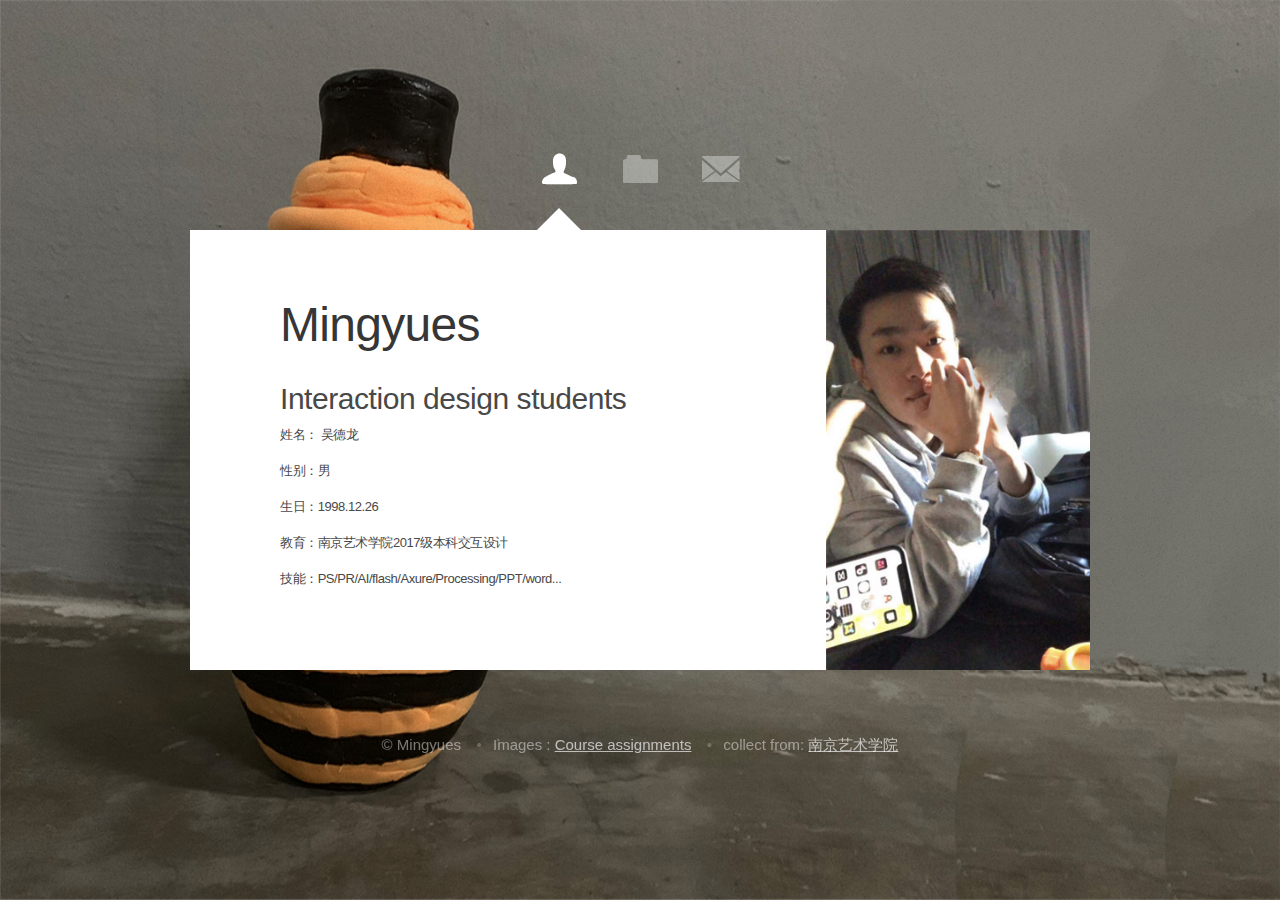
==== index.html @ 3afbee3e "2019/12/17" ====
<!DOCTYPE HTML>
 

<html>
	<head>
		<title>Mingyues </title>
		<meta http-equiv="content-type" content="text/html; charset=utf-8" />
		<meta name="description" content="" />
		<meta name="keywords" content="" />
		<script src="js/jquery-1.9.1.min.js"></script>
		<script src="css/5grid/init.js?use=mobile,desktop"></script>
		<script src="js/jquery.formerize-1.1.js"></script>
		<script src="js/init.js"></script>
		<noscript>
			<link rel="stylesheet" href="css/5grid/core.css" />
			<link rel="stylesheet" href="css/5grid/core-desktop.css" />
			<link rel="stylesheet" href="css/5grid/core-1200px.css" />
			<link rel="stylesheet" href="css/5grid/core-noscript.css" />
			<link rel="stylesheet" href="css/style.css" />
			<link rel="stylesheet" href="css/style-desktop.css" />
			<link rel="stylesheet" href="css/noscript.css" />
		</noscript>
		<!--[if lte IE 8]><link rel="stylesheet" href="css/ie8.css" /><![endif]-->
	</head>
	<body class="homepage">

		<!-- Wrapper-->
			<div id="wrapper">
				
				<!-- Nav -->
					<nav id="nav">
						<a href="#me" class="icon icon-user active"><span>Me</span></a>
						<a href="#work" class="icon icon-folder"><span>Work</span></a>
						<a href="#email" class="icon icon-mail"><span>Email Me</span></a>
						
					</nav>

				<!-- Main -->
					<div id="main">
						
						<!-- Me -->
							<article id="me" class="panel">
								<header>
									<h1>Mingyues</h1>
									<span class="byline">Interaction design students 
										<p><font size="2" >姓名：   吴德龙<br/>性别：男<br/>
											生日：1998.12.26<br/>
											教育：南京艺术学院2017级本科交互设计<br/>技能：PS/PR/AI/flash/Axure/Processing/PPT/word... </font></p></span>

								</header>
								
									<div id="me" class="jumplink pic">
										<img src="images/me2.jpg" alt="" />
									</div>
									
								
							</article>

						<!-- Work --> 
							<article id="work" class="panel">
								<header>
									<h2>Work</h2>
								</header>
								<img src="./images/line.png" >
								<center>
								<h3 style="font-weight: bold;line-height: 70px">
									奔驰车载界面设计
									</h3>
									<p style="line-height: 30px">重新定义奔驰A系列车载一字屏视觉设计，以当前流行的UI设计风格为基础替代此款车型的车载界面设计，理念不会太超前，但能让用户觉得熟悉却新颖，提高产品的易用性，以更为友好的人机交互界面提升用户体验度。</p>
									</center>
								</p>
								<div>
									<center><img src="./images/奔驰界面/仪表盘2.jpg" >
									<img src="">
									<p>仪表盘</p>
									</center>
									
								</div>
								<div>
									<center><img src="./images/奔驰界面/音乐界面2.jpg" >
									<img src="">
									<p>音乐界面</p>
									</center>
								</div>
								<div>
									<center><img src="./images/奔驰界面/主界面2.jpg" >
									<img src="">
									<p>主界面</p>
									</center>
								</div>

								<center>
									<img src="./images/line.png" >
								<h3 style="font-weight: bold;line-height: 70px"><font color="#fff">动画分镜练习</font>
									
									</h3>
									<div class="BACKBLACK">
										

									</div>

									<video src="./images/media.mp4"  width="720px" height="576px" controls="controls">

									</video>
									<p style="line-height: 30px"><font color="#fff">
										动画《相思》分镜头练习，本片以王维的同名诗作为创作背景，讲述了嘉定名士王初桐和隔壁的六娘青梅竹马、红豆定情最后却因家庭条件相差悬殊无缘相守的爱情故事。
									</font>
										
									</p>
									<img src="./images/line.png" >
									<h3 style="font-weight: bold;line-height: 70px">
									平面设计作品
									</h3>
									<center><img src="./images/栖霞山机场广告.jpg"></center>
									<p>栖霞山户外广告设计</p>
									<center><img src="./images/古物2.jpg"></center>
									<p>江苏科普公益优秀海报作品《保护古迹 文物》</p>
									<center><img src="./images/廉政海报2.jpg"></center>
									<p>廉政文化海报</p>

							</article>

						<!-- Email -->
							<article id="email" class="panel">
								<header>
									<h2>Contact Me</h2>
									<div id="basic" class="contact_contener" style="left:20%;display: block;"></div>
									<div style="width: 50%">
										<img src="./images/line.png" width="100%" height="5px">
									</div>
									<img src="./images/wechat2.jpg" style="margin-left: 620px;z-index: -1;position: fixed;">
									<p>Tel：+025 156****8080</p>
									<p>E-mail:1151756822@qq.com</p>
									<p>QQ:1151756822</p>
									<p>Art institute of nanjing institute of industrial design in interaction design professional grade 2017 students.</p>
									

								</header>
								
											</div>
										</div>
									</div>
								</form>
							</article>

					</div>
		
				<!-- Footer -->
					<div id="footer">
						<ul class="links">
							<li>&copy; Mingyues</li>
							<li>Images : <a href="#">Course assignments</a></li>
							<li>collect from: <a href="https://www.nua.edu.cn//" title="南京艺术学院" target="_blank">南京艺术学院</a></li>
						</ul>
					</div>
		
			</div>

	</body>
</html>
---- css/5grid/core.css ----
/*****************************************************************/
/* 5grid 0.4.3 by n33.co | MIT+GPLv2 license licensed            */
/* core.css: Core stylesheet                                     */
/*****************************************************************/

/**************************************************/
/* Resets (by meyerweb.com/eric/tools/css/reset/) */
/**************************************************/

	html, body, div, span, applet, object, iframe, h1, h2, h3, h4, h5, h6, p, blockquote, pre, a, abbr, acronym, address, big, cite, code, del, dfn, em, img, ins, kbd, q, s, samp, small, strike, strong, sub, sup, tt, var, b, u, i, center, dl, dt, dd, ol, ul, li, fieldset, form, label, legend, table, caption, tbody, tfoot, thead, tr, th, td, article, aside, canvas, details, embed, figure, figcaption, footer, header, hgroup, menu, nav, output, ruby, section, summary, time, mark, audio, video {
		margin: 0;
		padding: 0;
		border: 0;
		font-size: 100%;
		font: inherit;
		vertical-align: baseline;
		z-index: +1;
	}

	article, aside, details, figcaption, figure, footer, header, hgroup, menu, nav, section {
		display: block;
	}

	body {
		line-height: 1;
	}

	ol, ul {
		list-style: none;
	}

	blockquote, q {
		quotes: none;
	}

	blockquote:before, blockquote:after, q:before, q:after {
		content: '';
		content: none;
	}

	table {
		border-collapse: collapse;
		border-spacing: 0;
	}



/*********************/
/* Grid              */
/*********************/

	.\35 grid .\31 2u { width: 100%; } .\35 grid .\31 1u { width: 91.5%; } .\35 grid .\31 0u { width: 83%; } .\35 grid .\39 u { width: 74.5%; } .\35 grid .\38 u { width: 66%; } .\35 grid .\37 u { width: 57.5%; } .\35 grid .\36 u { width: 49%; } .\35 grid .\35 u { width: 40.5%; } .\35 grid .\34 u { width: 32%; } .\35 grid .\33 u { width: 23.5%; } .\35 grid .\32 u { width: 15%; } .\35 grid .\31 u { width: 6.5%; }
	
	.\35 grid .\31 u, .\35 grid .\32 u, .\35 grid .\33 u, .\35 grid .\34 u, .\35 grid .\35 u, .\35 grid .\36 u, .\35 grid .\37 u, .\35 grid .\38 u, .\35 grid .\39 u, .\35 grid .\31 0u, .\35 grid .\31 1u, .\35 grid .\31 2u {
		margin: 1% 0 1% 2%;
		float: left;
	}

	.\35 grid:after {
		content: '';
		display: block;
		clear: both;
		height: 0;
	}

	.\35 grid-flush .\31 2u { width: 100% !important; } .\35 grid-flush .\31 1u { width: 91.6666666667% !important; } .\35 grid-flush .\31 0u { width: 83.3333333333% !important; } .\35 grid-flush .\39 u { width: 75% !important; } .\35 grid-flush .\38 u { width: 66.6666666667% !important; } .\35 grid-flush .\37 u { width: 58.3333333333% !important; } .\35 grid-flush .\36 u { width: 50% !important; } .\35 grid-flush .\35 u { width: 41.6666666667% !important; } .\35 grid-flush .\34 u { width: 33.3333333333% !important; } .\35 grid-flush .\33 u { width: 25% !important; } .\35 grid-flush .\32 u { width: 16.6666666667% !important; } .\35 grid-flush .\31 u { width: 8.3333333333% !important; }

	.\35 grid-flush .\31 u, .\35 grid-flush .\32 u, .\35 grid-flush .\33 u, .\35 grid-flush .\34 u, .\35 grid-flush .\35 u, .\35 grid-flush .\36 u, .\35 grid-flush .\37 u, .\35 grid-flush .\38 u, .\35 grid-flush .\39 u, .\35 grid-flush .\31 0u, .\35 grid-flush .\31 1u, .\35 grid-flush .\31 2u {
		margin: 0 !important;
	}

	.do-5grid .do-12u { width: 100%; } .do-5grid .do-11u { width: 91.5%; } .do-5grid .do-10u { width: 83%; } .do-5grid .do-9u { width: 74.5%; } .do-5grid .do-8u { width: 66%; } .do-5grid .do-7u { width: 57.5%; } .do-5grid .do-6u { width: 49%; } .do-5grid .do-5u { width: 40.5%; } .do-5grid .do-4u { width: 32%; } .do-5grid .do-3u { width: 23.5%; } .do-5grid .do-2u { width: 15%; } .do-5grid .do-1u { width: 6.5%; }
	
	.do-5grid .do-1u, .do-5grid .do-2u, .do-5grid .do-3u, .do-5grid .do-4u, .do-5grid .do-5u, .do-5grid .do-6u, .do-5grid .do-7u, .do-5grid .do-8u, .do-5grid .do-9u, .do-5grid .do-10u, .do-5grid .do-11u, .do-5grid .do-12u {
		margin: 1% 0 1% 2%;
		float: left;
	}

	.do-5grid:after {
		content: '';
		display: block;
		clear: both;
		height: 0;
	}

	.do-5grid-flush .do-12u { width: 100%; } .do-5grid-flush .do-11u { width: 91.6666666667%; } .do-5grid-flush .do-10u { width: 83.3333333333%; } .do-5grid-flush .do-9u { width: 75%; } .do-5grid-flush .do-8u { width: 66.6666666667%; } .do-5grid-flush .do-7u { width: 58.3333333333%; } .do-5grid-flush .do-6u { width: 50%; } .do-5grid-flush .do-5u { width: 41.6666666667%; } .do-5grid-flush .do-4u { width: 33.3333333333%; } .do-5grid-flush .do-3u { width: 25%; } .do-5grid-flush .do-2u { width: 16.6666666667%; } .do-5grid-flush .do-1u { width: 8.3333333333%; }

	.do-5grid-flush .do-1u, .do-5grid-flush .do-2u, .do-5grid-flush .do-3u, .do-5grid-flush .do-4u, .do-5grid-flush .do-5u, .do-5grid-flush .do-6u, .do-5grid-flush .do-7u, .do-5grid-flush .do-8u, .do-5grid-flush .do-9u, .do-5grid-flush .do-10u, .do-5grid-flush .do-11u, .do-5grid-flush .do-12u {
		margin: 0 !important;
	}

/*********************/
/* Mobile            */
/*********************/

	#mobileUI-site-titlebar {
		text-align: center;
	}
	
	#mobileUI-site-nav-opener {
		top: 0;
		left: 0;
	}
	
	#mobileUI-site-nav {
	}

		#mobileUI-site-nav-inner {
		}
	
		.mobileUI-site-nav-link {
			display: block;
		}
	
		.mobileUI-site-nav-link .indent-1 { display: inline-block; width: 1em; }
		.mobileUI-site-nav-link .indent-2 { display: inline-block; width: 2em; }
		.mobileUI-site-nav-link .indent-3 { display: inline-block; width: 3em; }
		.mobileUI-site-nav-link .indent-4 { display: inline-block; width: 4em; }
		.mobileUI-site-nav-link .indent-5 { display: inline-block; width: 5em; }
		.mobileUI-site-nav-link .indent-6 { display: inline-block; width: 6em; }
		.mobileUI-site-nav-link .indent-7 { display: inline-block; width: 7em; }
		.mobileUI-site-nav-link .indent-8 { display: inline-block; width: 8em; }
		.mobileUI-site-nav-link .indent-9 { display: inline-block; width: 9em; }
		.mobileUI-site-nav-link .indent-10 { display: inline-block; width: 10em; }
---- css/5grid/core-desktop.css ----
/*****************************************************************/
/* 5grid 0.4.3 by n33.co | MIT+GPLv2 license licensed            */
/* core-desktop.css: Core (desktop) stylesheet                   */
/*****************************************************************/

.\35 grid .row:after { content: ''; display: block; clear: both; height: 0; } 
.\35 grid .row > :first-child { margin-left: 0; } 
.\35 grid .row:first-child > * { margin-top: 0; } 
.\35 grid .row:last-child > * { margin-bottom: 0; }
.\35 grid .offset-1u:first-child { margin-left: 8.5% !important; } 
.\35 grid .offset-2u:first-child { margin-left: 17% !important; } 
.\35 grid .offset-3u:first-child { margin-left: 25.5% !important; } 
.\35 grid .offset-4u:first-child { margin-left: 34% !important; } 
.\35 grid .offset-5u:first-child { margin-left: 42.5% !important; } 
.\35 grid .offset-6u:first-child { margin-left: 51% !important; } 
.\35 grid .offset-7u:first-child { margin-left: 59.5% !important; } 
.\35 grid .offset-8u:first-child { margin-left: 68% !important; } 
.\35 grid .offset-9u:first-child { margin-left: 76.5% !important; } 
.\35 grid .offset-10u:first-child { margin-left: 85% !important; } 
.\35 grid .offset-11u:first-child { margin-left: 93.5% !important; } 
.\35 grid .offset-1u { margin-left: 10.5% !important; } 
.\35 grid .offset-2u { margin-left: 19% !important; } 
.\35 grid .offset-3u { margin-left: 27.5% !important; } 
.\35 grid .offset-4u { margin-left: 36% !important; } 
.\35 grid .offset-5u { margin-left: 44.5% !important; } 
.\35 grid .offset-6u { margin-left: 53% !important; } 
.\35 grid .offset-7u { margin-left: 61.5% !important; } 
.\35 grid .offset-8u { margin-left: 70% !important; } 
.\35 grid .offset-9u { margin-left: 78.5% !important; } 
.\35 grid .offset-10u { margin-left: 87% !important; } 
.\35 grid .offset-11u { margin-left: 95.5% !important; }
---- css/5grid/core-1200px.css ----
/*****************************************************************/
/* 5grid 0.4.3 by n33.co | MIT+GPLv2 license licensed            */
/* core-1200px.css: 1200px                                       */
/*****************************************************************/

/*********************/
/* 1200px            */
/*********************/

	.\35 grid-layout {
		width: 1200px;
		margin: 0 auto;
	}
---- css/5grid/core-noscript.css ----
/*****************************************************************/
/* 5grid 0.4.3 by n33.co | MIT+GPLv2 license licensed            */
/* noscript-1000px.css: Kludgey noscript stylesheet              */
/*****************************************************************/

/*********************/
/* Base Grid         */
/*********************/

	.\35 grid-layout .\31 2u { width: 100%; } 
	.\35 grid-layout .\31 1u { width: 91.5%; } 
	.\35 grid-layout .\31 0u { width: 83%; } 
	.\35 grid-layout .\39 u { width: 74.5%; } 
	.\35 grid-layout .\38 u { width: 66%; }
	.\35 grid-layout .\37 u { width: 57.5%; } 
	.\35 grid-layout .\36 u { width: 49%; } 
	.\35 grid-layout .\35 u { width: 40.5%; } 
	.\35 grid-layout .\34 u { width: 32%; } 
	.\35 grid-layout .\33 u { width: 23.5%; } 
	.\35 grid-layout .\32 u { width: 15%; } 
	.\35 grid-layout .\31 u { width: 6.5%; }

	.\35 grid-layout .\31 u, .\35 grid-layout .\32 u, .\35 grid-layout .\33 u, .\35 grid-layout .\34 u, .\35 grid-layout .\35 u, .\35 grid-layout .\36 u, .\35 grid-layout .\37 u, .\35 grid-layout .\38 u, .\35 grid-layout .\39 u, .\35 grid-layout .\31 0u, .\35 grid-layout .\31 1u, .\35 grid-layout .\31 2u {
		margin: 1% 0 1% 2%;
		float: left;
	}

	.\35 grid-layout:after {
		content: '';
		display: block;
		clear: both;
		height: 0;
	}

/*********************/
/* Desktop           */
/*********************/

	.\35 grid-layout .row:after { content: ''; display: block; clear: both; height: 0; } 
	.\35 grid-layout .row > :first-child { margin-left: 0; } 
	.\35 grid-layout .row:first-child > * { margin-top: 0; } 
	.\35 grid-layout .row:last-child > * { margin-bottom: 0; }
	.\35 grid-layout .offset-1u:first-child { margin-left: 8.5% !important; } 
	.\35 grid-layout .offset-2u:first-child { margin-left: 17% !important; } 
	.\35 grid-layout .offset-3u:first-child { margin-left: 25.5% !important; } 
	.\35 grid-layout .offset-4u:first-child { margin-left: 34% !important; } 
	.\35 grid-layout .offset-5u:first-child { margin-left: 42.5% !important; } 
	.\35 grid-layout .offset-6u:first-child { margin-left: 51% !important; } 
	.\35 grid-layout .offset-7u:first-child { margin-left: 59.5% !important; } 
	.\35 grid-layout .offset-8u:first-child { margin-left: 68% !important; } 
	.\35 grid-layout .offset-9u:first-child { margin-left: 76.5% !important; } 
	.\35 grid-layout .offset-10u:first-child { margin-left: 85% !important; } 
	.\35 grid-layout .offset-11u:first-child { margin-left: 93.5% !important; } 
	.\35 grid-layout .offset-1u { margin-left: 10.5% !important; } 
	.\35 grid-layout .offset-2u { margin-left: 19% !important; } 
	.\35 grid-layout .offset-3u { margin-left: 27.5% !important; } 
	.\35 grid-layout .offset-4u { margin-left: 36% !important; } 
	.\35 grid-layout .offset-5u { margin-left: 44.5% !important; } 
	.\35 grid-layout .offset-6u { margin-left: 53% !important; } 
	.\35 grid-layout .offset-7u { margin-left: 61.5% !important; } 
	.\35 grid-layout .offset-8u { margin-left: 70% !important; } 
	.\35 grid-layout .offset-9u { margin-left: 78.5% !important; } 
	.\35 grid-layout .offset-10u { margin-left: 87% !important; } 
	.\35 grid-layout .offset-11u { margin-left: 95.5% !important; }
---- css/style.css ----
/*
	Astral 1.0 
*/

@charset 'UTF-8';

@font-face
{
    font-family: 'LigatureSymbols';
    src: url('fonts/LigatureSymbols-2.11.eot');
    src: url('fonts/LigatureSymbols-2.11.eot?#iefix') format('embedded-opentype'),
         url('fonts/LigatureSymbols-2.11.woff') format('woff'),
         url('fonts/LigatureSymbols-2.11.ttf') format('truetype'),
         url('fonts/LigatureSymbols-2.11.svg#LigatureSymbols') format('svg');
    font-weight: normal;
    font-style: normal;
}

/*********************************************************************************/
/* Basic                                                                         */
/*********************************************************************************/

	*
	{
		-moz-box-sizing: border-box;
		-webkit-box-sizing: border-box;
		-o-box-sizing: border-box;
		-ms-box-sizing: border-box;
		box-sizing: border-box;
	}

	body
	{


		background: url('images/bg2.jpg');
	}

		body:before
		{
			content: '';
			position: fixed;
			left: 0;
			top: 0;
			width: 100%;
			height: 100%;
			z-index: -1;


			background: url('images/bg2.jpg');
			background-size: 100% 100%;
		}


		body:after
		{
			content: '';
			position: fixed;
			left: 0;
			top: 0;
			width: 100%;
			height: 100%;
			background: url('images/overlay.png');
			z-index: -1;
		}
	
	body, input, textarea
	{
		font-family: 'Source Sans Pro', sans-serif;
		font-weight: 300;
		color: #777;
	}
	
	strong, b
	{
		font-weight: 400;
		color: #363636;
	}

	h1, h2, h3, h4,h5, h6
	{
		font-weight: 400;
		color: #363636;
	}
	
	blockquote
	{
		border-left: solid 0.5em #ddd;
		padding: 1em 0 1em 2em;
		font-style: italic;
	}
	
	em, i
	{
		font-style: italic;
	}
	
	hr
	{
		border: 0;
		border-top: solid 1px #ddd;
		padding: 1.5em 0 0 0;
		margin: 1.75em 0 0 0;
	}
	
	sub
	{
		position: relative;
		top: 0.5em;
		font-size: 0.8em;
	}
	
	sup
	{
		position: relative;
		top: -0.5em;
		font-size: 0.8em;
	}
	
	table
	{
		width: 100%;
	}
	
	table.style1
	{
		width: 100%;
	}
	
		table.style1 tbody tr:nth-child(2n+2)
		{
			background: #f4f4f4;
		}
		
		table.style1 td
		{
			padding: 0.5em 1em 0.5em 1em;
		}
		
		table.style1 th
		{
			text-align: left;
			font-weight: 400;
			padding: 0.5em 1em 0.5em 1em;
		}
	
		table.style1 thead
		{
			background: #222222;
			color: #fff;
		}
		
		table.style1 tfoot
		{
			background: #eee;
		}
		
		table.style1 tbody
		{
		}
		

	form
	{
	}
	
		form input.text,
		form select,
		form textarea
		{
			border: 0;
			background: #f0f0f0;
			padding: 0.65em;
			width: 100%;
		}

		form input.button,
		form input.text,
		form select,
		form textarea
		{
			-webkit-appearance: none;
		}
		
		form textarea
		{
			height: 15em;
		}
		
		form input:focus,
		form select:focus,
		form textarea:focus
		{
			background: #f5f5f5;
		}

		form ::-webkit-input-placeholder
		{
			color: #999;
		}

		form :-moz-placeholder
		{
			color: #999;
		}

		form ::-moz-placeholder
		{
			color: #999;
		}

		form :-ms-input-placeholder
		{
			color: #999;
		}		

	br.clear
	{
		clear: both;
	}
	
	p, ul, ol, dl, table, blockquote, form
	{
		margin-bottom: 2em;
	}
	
	section,
	article
	{
		margin-bottom: 3em;
	}
	
	section > :last-child,
	article > :last-child
	{
		margin-bottom: 0;
	}

	section:last-child,
	article:last-child
	{
		margin-bottom: 0;
	}

	.image
	{
		display: inline-block;
	}
	
		.image img
		{
			display: block;
			width: 100%;
		}

	.image-full
	{
		display: block;
		width: 100%;
		margin: 0 0 2em 0;
	}
	
	.image-left
	{
		float: left;
		margin: 0 2em 2em 0;
	}
	
	.image-centered
	{
		display: block;
		margin: 0 0 2em 0;
	}

		.image-centered img
		{
			margin: 0 auto;
			width: auto;
		}
		
	.button
	{
		display: inline-block;
		background-color: #222222;
		color: #fff;
		border: 0;
		cursor: pointer;
		outline: 0;
		-moz-transition: background-color .25s ease-in-out;
		-webkit-transition: background-color .25s ease-in-out;
		-o-transition: background-color .25s ease-in-out;
		-ms-transition: background-color .25s ease-in-out;
		transition: background-color .25s ease-in-out;
	}

		.button:hover
		{
			background-color: #333333;
		}
		
		.button:active
		{
			background-color: #444444;
		}
	
		.button-alt
		{
			background-color: #777777;
		}

			.button-alt:hover
			{
				background-color: #888888;
			}
			
			.button-alt:active
			{
				background-color: #999999;
			}
	
		.button-small
		{
		}
		
		.button-big
		{
		}
		
		.button-huge
		{
		}

	ul.style1
	{
		list-style: disc;
		padding-left: 1em;
	}
	
		ul.style1 li
		{
			padding-left: 0.5em;
		}
	
	ul.links
	{
	}
	
		ul.links li
		{
			display: inline-block;
		}

			ul.links li:before
			{
				display: inline;
				content: '\2022';
				opacity: 0.5;
			}
		
			ul.links li:first-child:before
			{
				display: none;
			}
		
	ol.style1
	{
		list-style: decimal;
		padding-left: 1.25em;
	}

		ol.style1 li
		{
			padding-left: 0.25em;
		}

	.byline
	{
		display: block;
		color:#484848;
	}
	
	.icon
	{
		text-decoration: none;
	}

		.icon:before
		{
			text-decoration: none;
			padding-right: 0.25em;
			font-family: 'LigatureSymbols';
			-webkit-text-rendering: optimizeLegibility;
			-moz-text-rendering: optimizeLegibility;
			-ms-text-rendering: optimizeLegibility;
			-o-text-rendering: optimizeLegibility;
			text-rendering: optimizeLegibility;
			-webkit-font-smoothing: antialiased;
			-moz-font-smoothing: antialiased;
			-ms-font-smoothing: antialiased;
			-o-font-smoothing: antialiased;
			font-smoothing: antialiased;
			-webkit-font-feature-settings: "liga" 1, "dlig" 1;
			-moz-font-feature-settings: "liga=1, dlig=1";
			-ms-font-feature-settings: "liga" 1, "dlig" 1;
			-o-font-feature-settings: "liga" 1, "dlig" 1;
			font-feature-settings: "liga" 1, "dlig" 1;
		}
	
	.icon-album:before			{ content: '\E002'; }
	.icon-book:before			{ content: '\E020'; }
	.icon-comment:before		{ content: '\E034'; }
	.icon-file:before			{ content: '\E048'; }
	.icon-folder:before			{ content: '\E04c'; }
	.icon-info:before			{ content: '\E075'; }
	.icon-mail:before			{ content: '\E08a'; }
	.icon-notify:before			{ content: '\E097'; }

	.icon-share:before			{ content: '\E118'; }
	.icon-tilemenu:before		{ content: '\E12a'; }
	.icon-user:before			{ content: '\E137'; }
	
	.icon-dribbble:before		{ content: '\E03f'; }
	.icon-facebook:before		{ content: '\E047'; }
	.icon-google:before			{ content: '\E05a'; }
	.icon-linkedin:before		{ content: '\E083'; }
	.icon-tumblr:before			{ content: '\E03f'; }
	
	#nav
	{
	}
	
		#nav a
		{
			position: relative;
			display: inline-block;
			color: #fff;
			width: 1em;
			height: 1em;
			line-height: 0.9em;
		}

			#nav a.icon:before
			{
				padding-right: 0;
			}

	#main
	{
		position: relative;
		overflow: hidden;
	}

	.panel
	{
		position: relative;
	}


	
		#me
		{
		}
		
			#me .pic
			{
				position: relative;
				display: block;
			}

			


	#footer
	{
		color: #ccc;
		color: rgba(255,255,255,0.45);
	}
	
		#footer a
		{
			color: #ddd;
			color: rgba(255,255,255,0.65);
			-moz-transition: color .25s ease-in-out;
			-webkit-transition: color .25s ease-in-out;
			-o-transition: color .25s ease-in-out;
			-ms-transition: color .25s ease-in-out;
			transition: color .25s ease-in-out;
		}
		
		#footer a:hover
		{
			color: rgba(255,255,255,1.0);
		}
---- css/style-desktop.css ----
/*
	Astral 1.0 
*/

/*********************************************************************************/
/* Basic                                                                         */
/*********************************************************************************/

	html
	{
		width: 100%;
		height: 100%;
	}

	body
	{
		width: 100%;
		min-height: 100%;
		overflow-y: scroll;
		min-width: 1000px;
	}

	body, input, textarea
	{
		font-size: 14pt;
		line-height: 1.5em;
	}
	
	h1
	{
		font-size: 2.4em;
		letter-spacing: -0.015em;
	}

	h2
	{
		font-size: 1.8em;
		letter-spacing: -0.015em;
	}
	
	h3, h4, h5, h6
	{
		font-size: 1.25em;
		letter-spacing: -0.015em;
	}
	
	header
	{
		margin: 0 0 1.5em 0;
	}

	ul.links
	{
	}
	
		ul.links li
		{
		}

			ul.links li:before
			{
				padding: 0 0.75em 0 0.75em;
			}

	.button
	{
		padding: 0.7em 1.5em 0.7em 1.5em;
	}

		.button-small
		{
			font-size: 0.75em;
		}
		
		.button-big
		{
			font-size: 1.25em;
			padding: 0.5em 1.25em 0.5em 1.25em;
		}
		
		.button-huge
		{
			font-size: 1.5em;
			padding: 0.5em 1.25em 0.5em 1.25em;
		}

	.byline
	{
		margin: 0.5em 0 0 0;
	}

	.is-gallery
	{
	}
	
		.is-gallery .image
		{
			margin: 0;
		}
		
/*********************************************************************************/
/* Wrapper                                                                       */
/*********************************************************************************/
			
	#wrapper
	{
		width: 45em;
		margin: 0 auto;
		opacity: 0.00001;
	}

		#wrapper.tall
		{
			padding-bottom: 6em;
		}
	
/*********************************************************************************/
/* Nav                                                                           */
/*********************************************************************************/
	
	#nav
	{
		text-align: center;
		height: 4.25em;
		cursor: default;
	}
	
		#nav a
		{
			font-size: 2.5em;
			margin: 0 0.25em 0 0.25em;
			opacity: 0.35;
			outline: 0;
		}

			#nav a:after
			{
				content: '';
				display: block;
				position: absolute;
				left: 50%;
				bottom: -0.75em;
				margin-left: -0.5em;
				border-bottom: solid 0em ;
				border-left: solid 0.5em transparent;
				border-right: solid 0.5em transparent;
				-moz-transition: border-bottom-width .25s ease-in-out;
				-webkit-transition: border-bottom-width .25s ease-in-out;
				-o-transition: border-bottom-width .25s ease-in-out;
				-ms-transition: border-bottom-width .25s ease-in-out;
				transition: border-bottom-width .25s ease-in-out;
			}
		
			#nav a span
			{
				display: block;
				position: absolute;
				background: #222222;
				color: #fff;
				top: -2.75em;
				font-size: 0.3em;
				height: 2.25em;
				line-height: 2.25em;
				left: 50%;
				opacity: 0;
				
				/* Labels not wide enough? Increase its width below and set margin-left to ((width / 2) * -1) */
				width: 5.5em;
				margin-left: -2.75em;
			}
			
				#nav a span:after
				{
					content: '';
					display: block;
					position: absolute;
					bottom: -0.4em;
					left: 50%;
					margin-left: -0.6em;
					border-top: solid 0.6em #222222;
					border-left: solid 0.6em transparent;
					border-right: solid 0.6em transparent;
				}

			#nav a:hover
			{
				opacity: 1.0;
			}

				#nav a:hover span
				{
					opacity: 1.0;
				}	
			
			#nav a.active
			{
				opacity: 1.0;
			}

				#nav a.active:after
				{
					border-bottom-width: 0.5em;
				}
			
/*********************************************************************************/
/* Panels                                                                        */
/*********************************************************************************/

	#main
	{
		width: 45em;
		background:#fff;
		
		box-shadow: 0px 0px 0px 0px rgba(10,10,10,10.25);
	}

	.panel
	{
		padding: 3.5em 2.5em 3.5em 2.5em;
		position: absolute;
		top: 0;
		left: 0%;
		width: 45em;
	}
	
	/* Me */
	
		#me
		{
			padding: 0;
			height: 22em;
		}
		
			#me .pic
			{
				display: relative;
				position: absolute;
				right: -1px;
				top: 0;
				height: 100%;
				text-decoration: none;
			}
			
				#me .pic img
				{
					position: relative;
					display: block;
					height: 100%;
				}
			
				
			
			#me header
			{
				position: absolute;
				left: 0;
				top: 0;
				width: 100%;
				height: 100%;
				margin-left: 4.5em;
			}
			
			#me h1
			{
				position: absolute;
				left: 0;
				bottom: 75%;
				margin: 0;
			}
			
			#me .byline
			{
				position: absolute;
				left: 0;
				top: 35%;
				font-size: 1.5em;
				letter-spacing: -0.015em;
				margin-top: 0;
			}

/*********************************************************************************/
/* Footer                                                                        */
/*********************************************************************************/

	#footer
	{
		text-align: center;
		padding: 4em 0 0 0;
		font-size: 0.75em;
	}

	.BACKBLACK{
		position: absolute;
		
		width: 60em;
		height: 39.3em;
		background-color: #999d9c;
		left: 0%;
		top: 30.56%;
		z-index: -1;
	}
---- css/noscript.css ----
/*
	Astral 1.0 
*/

/*********************************************************************************/
/* Wrapper                                                                       */
/*********************************************************************************/
			
	#wrapper
	{
		opacity: 1.0;
	}

/*********************************************************************************/
/* Nav                                                                           */
/*********************************************************************************/
	
	#nav
	{
		margin-top: 4em;
	}
	
		#nav a
		{
			opacity: 1.0;
		}

			#nav a:before,
			#nav a:after
			{
				display: none;
			}
		
			#nav a span
			{
				top: 0;
				opacity: 1.0;
			}
			
				#nav a span:after
				{
					display: none;
				}

/*********************************************************************************/
/* Panels                                                                        */
/*********************************************************************************/

	#main
	{
		background: none;
		box-shadow: none;
	}

	.panel
	{
		position: relative;
		background: #fff;
		box-shadow: 0px 1px 0px 0px rgba(0,0,0,0.25);
	}
---- css/ie8.css ----
/*
	Astral 1.0 
*/

/*********************************************************************************/
/* Basic                                                                         */
/*********************************************************************************/

	body
	{
		background: #e0a391;
	}

		body:before,
		body:after
		{
			display: none;
		}

/*********************************************************************************/
/* Nav                                                                           */
/*********************************************************************************/
	
	#nav
	{
	}
	
		#nav a
		{
		}
		
			#nav a span
			{
				display: none;
			}
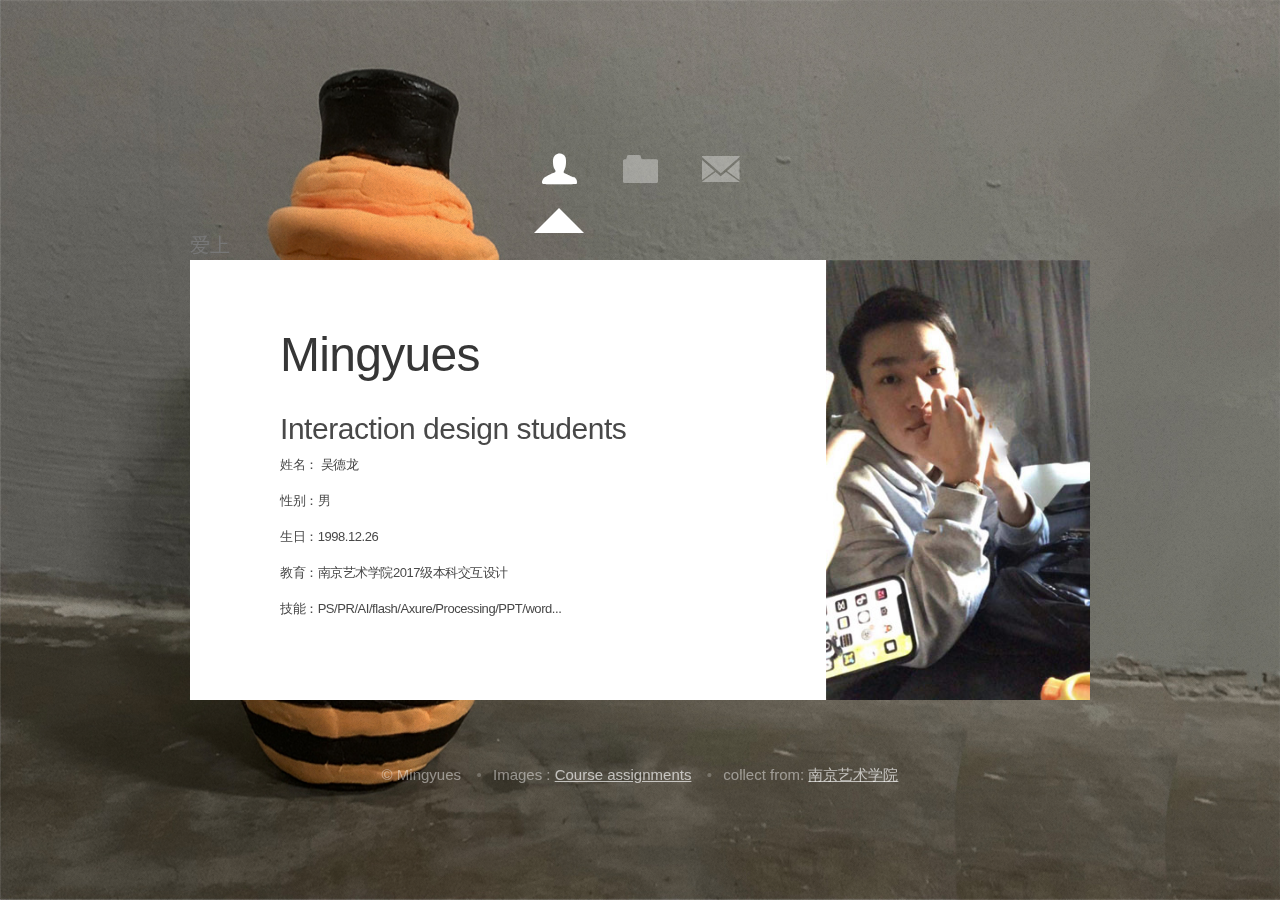
==== commit 45183691: "Update index.html" ====
--- a/index.html
+++ b/index.html
@@ -35,7 +35,7 @@
 						
 					</nav>
 
-				<!-- Main -->
+				<!-- Main -->爱上
 					<div id="main">
 						
 						<!-- Me -->
@@ -58,12 +58,12 @@
 
 						<!-- Work --> 
 							<article id="work" class="panel">
-								<header>
-									<h2>Work</h2>
+								<header><font color="#fff">
+									<h2><font color="#fff">Work</h2>
 								</header>
 								<img src="./images/line.png" >
-								<center>
-								<h3 style="font-weight: bold;line-height: 70px">
+								<center><font color="#fff">
+								<h3 style="font-weight: bold;line-height: 70px"><font color="#fff">
 									奔驰车载界面设计
 									</h3>
 									<p style="line-height: 30px">重新定义奔驰A系列车载一字屏视觉设计，以当前流行的UI设计风格为基础替代此款车型的车载界面设计，理念不会太超前，但能让用户觉得熟悉却新颖，提高产品的易用性，以更为友好的人机交互界面提升用户体验度。</p>
@@ -91,24 +91,35 @@
 
 								<center>
 									<img src="./images/line.png" >
-								<h3 style="font-weight: bold;line-height: 70px"><font color="#fff">动画分镜练习</font>
+								<h3 style="font-weight: bold;line-height: 70px">动画分镜练习
 									
 									</h3>
 									<div class="BACKBLACK">
 										
 
 									</div>
+									<div class="BACKBLACK2">
+										
+
+									</div>
+									<div class="BACKBLACK3">
+										
+
+									</div>
+
+
+
 
 									<video src="./images/media.mp4"  width="720px" height="576px" controls="controls">
 
 									</video>
-									<p style="line-height: 30px"><font color="#fff">
+									<p style="line-height: 30px" ><font color="#000000">
 										动画《相思》分镜头练习，本片以王维的同名诗作为创作背景，讲述了嘉定名士王初桐和隔壁的六娘青梅竹马、红豆定情最后却因家庭条件相差悬殊无缘相守的爱情故事。
-									</font>
+									
 										
 									</p>
 									<img src="./images/line.png" >
-									<h3 style="font-weight: bold;line-height: 70px">
+									<h3 style="font-weight: bold;line-height: 70px"><font color="#fff">
 									平面设计作品
 									</h3>
 									<center><img src="./images/栖霞山机场广告.jpg"></center>
@@ -128,7 +139,7 @@
 									<div style="width: 50%">
 										<img src="./images/line.png" width="100%" height="5px">
 									</div>
-									<img src="./images/wechat2.jpg" style="margin-left: 620px;z-index: -1;position: fixed;">
+									<img src="./images/wechat2.jpg" style="margin-left: 620px;z-index: -1;position: fixed;"><font color="#000000">
 									<p>Tel：+025 156****8080</p>
 									<p>E-mail:1151756822@qq.com</p>
 									<p>QQ:1151756822</p>
--- a/css/style-desktop.css
+++ b/css/style-desktop.css
@@ -294,8 +294,28 @@
 		
 		width: 60em;
 		height: 39.3em;
-		background-color: #999d9c;
+		background-color: #CCCCCC;
 		left: 0%;
 		top: 30.56%;
 		z-index: -1;
+	}
+	.BACKBLACK2{
+		position: absolute;
+		
+		width: 60em;
+		height: 61.6em;
+		background-color:#333366;
+		left: 0%;
+		top: 0%;
+		z-index: -1;
+	}
+	.BACKBLACK3{
+		position: absolute;
+		
+		width: 60em;
+		height: 150em;
+		background-color: #669999;
+		left: 0%;
+		top: 50%;
+		z-index: -1;
 	}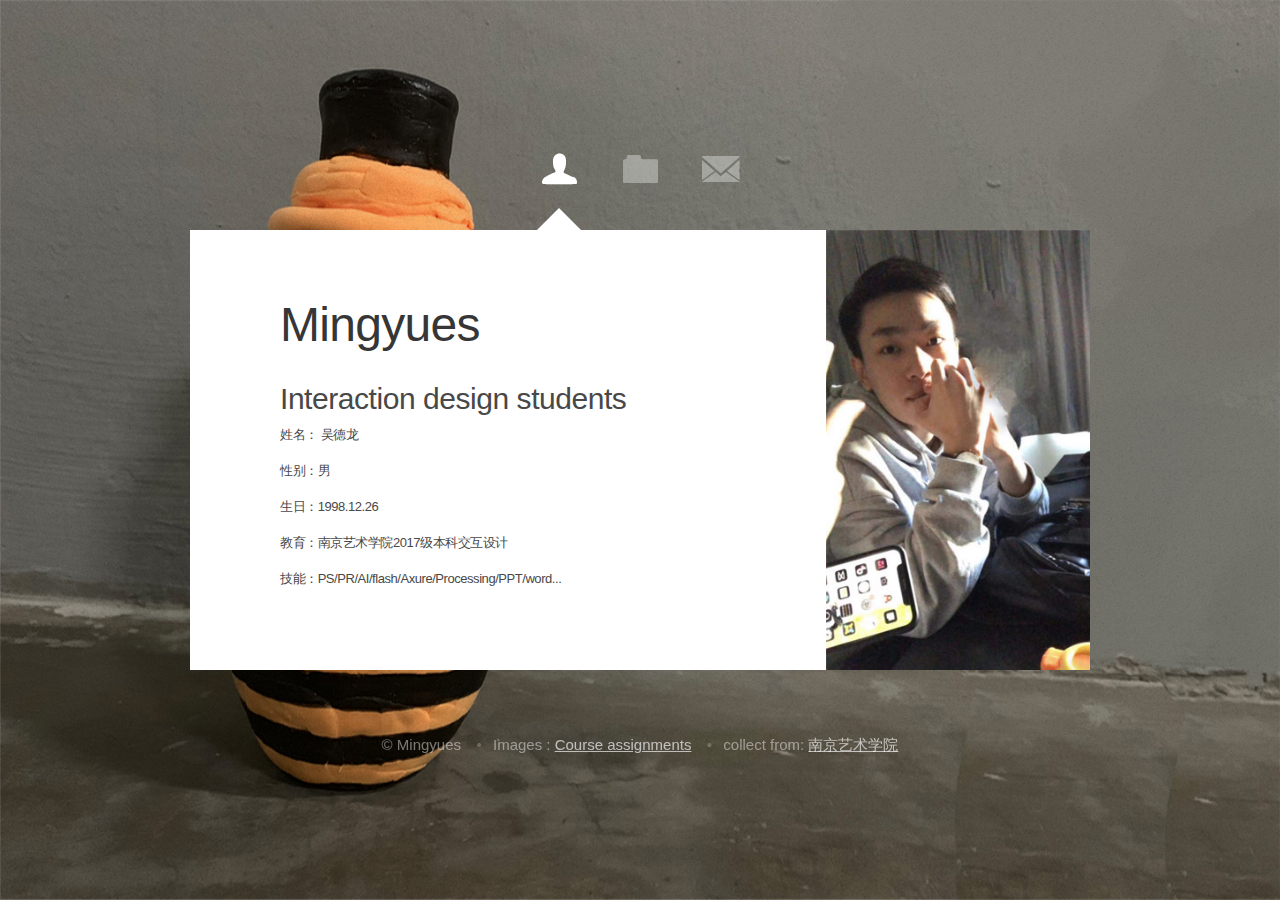
==== commit ecc6a719: "Update index.html" ====
--- a/index.html
+++ b/index.html
@@ -31,11 +31,11 @@
 					<nav id="nav">
 						<a href="#me" class="icon icon-user active"><span>Me</span></a>
 						<a href="#work" class="icon icon-folder"><span>Work</span></a>
-						<a href="#email" class="icon icon-mail"><span>Email Me</span></a>
+						<a href="#email" class="icon icon-mail"><span>Contact Me</span></a>
 						
 					</nav>
 
-				<!-- Main -->爱上
+				<!-- Main -->
 					<div id="main">
 						
 						<!-- Me -->
